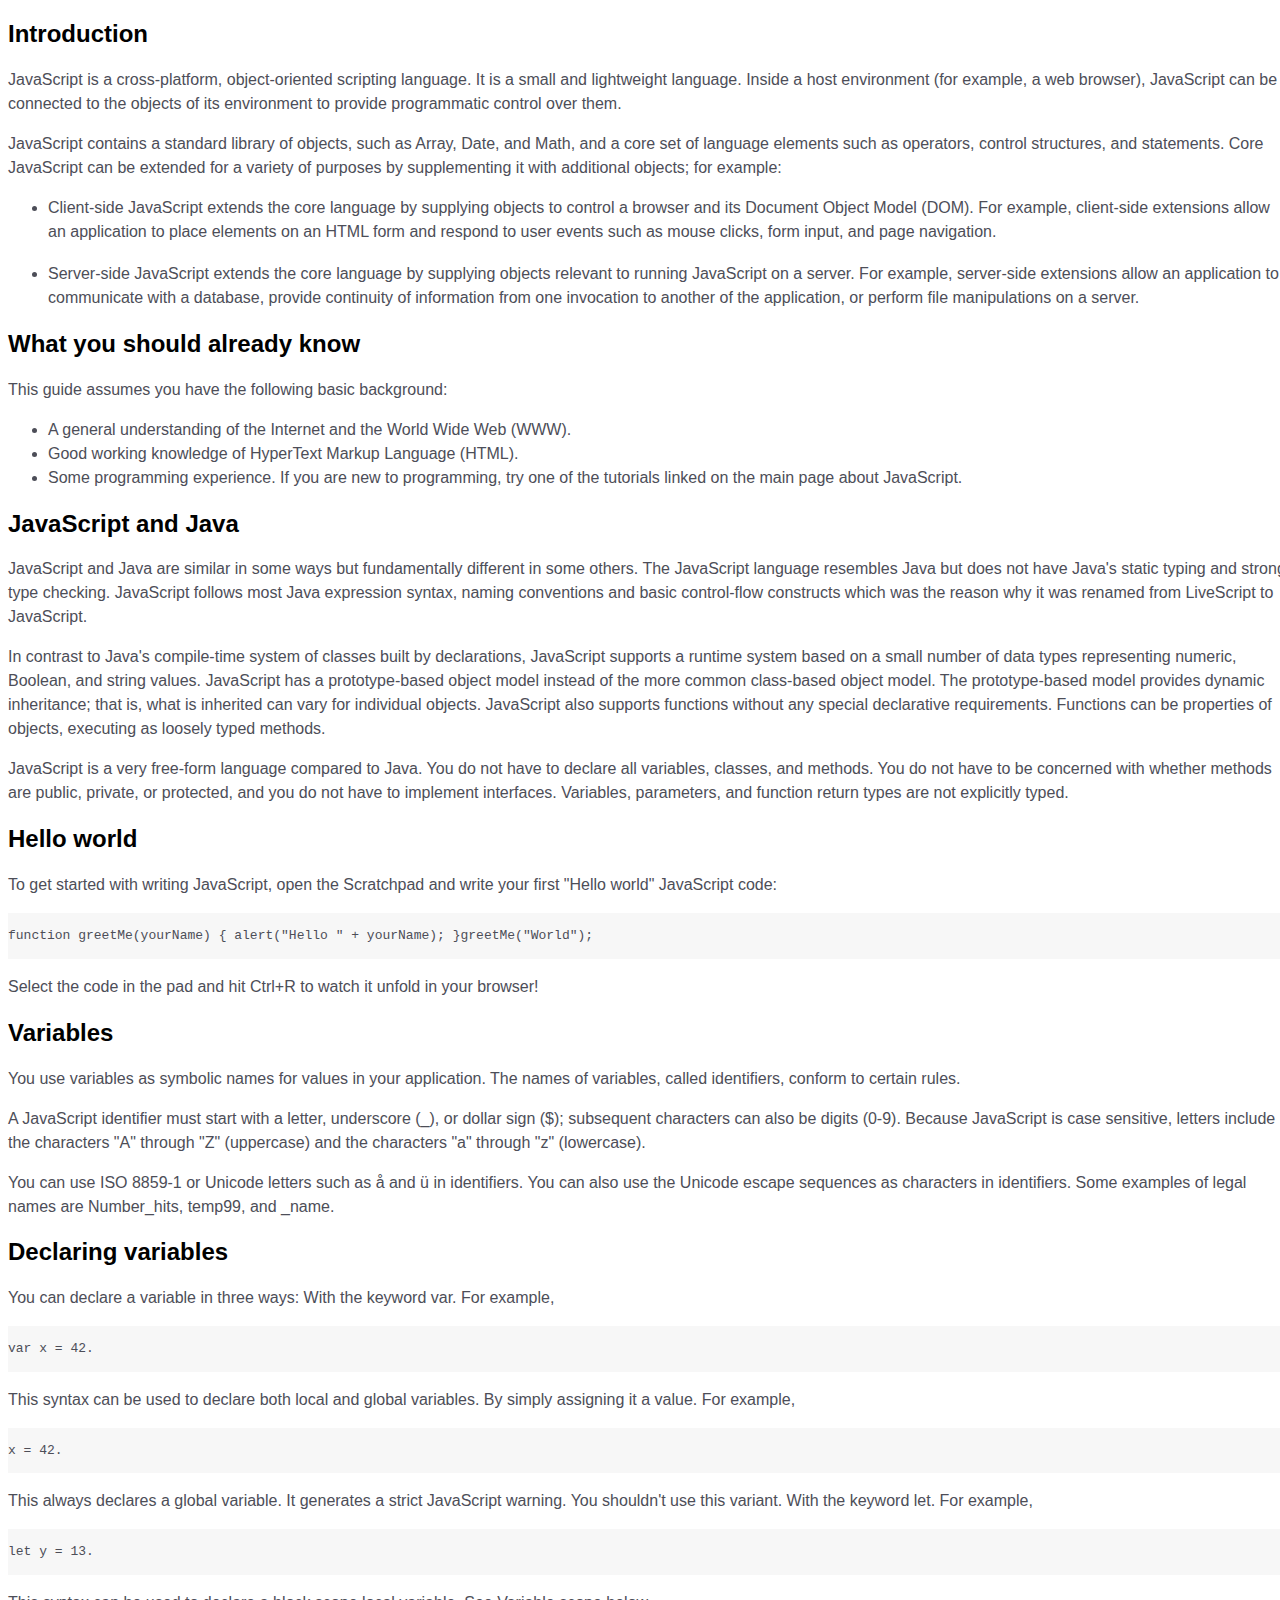
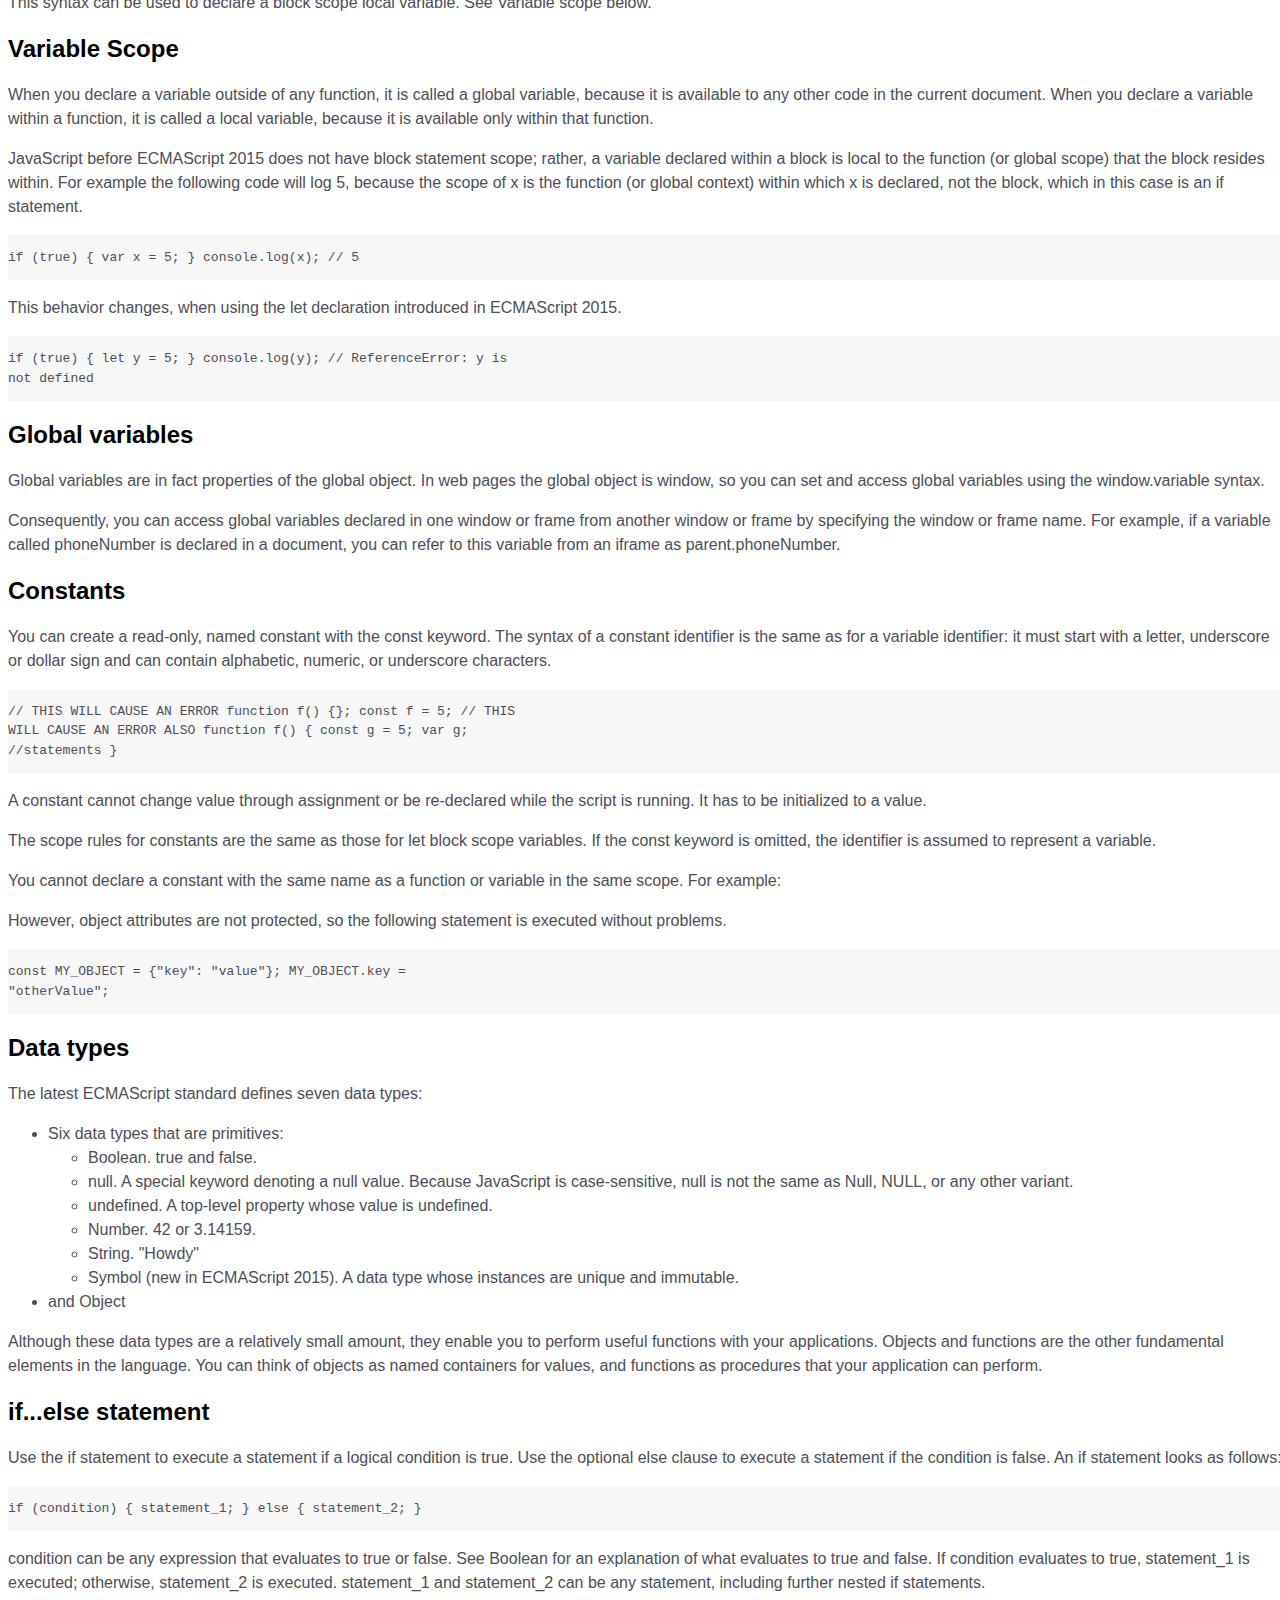
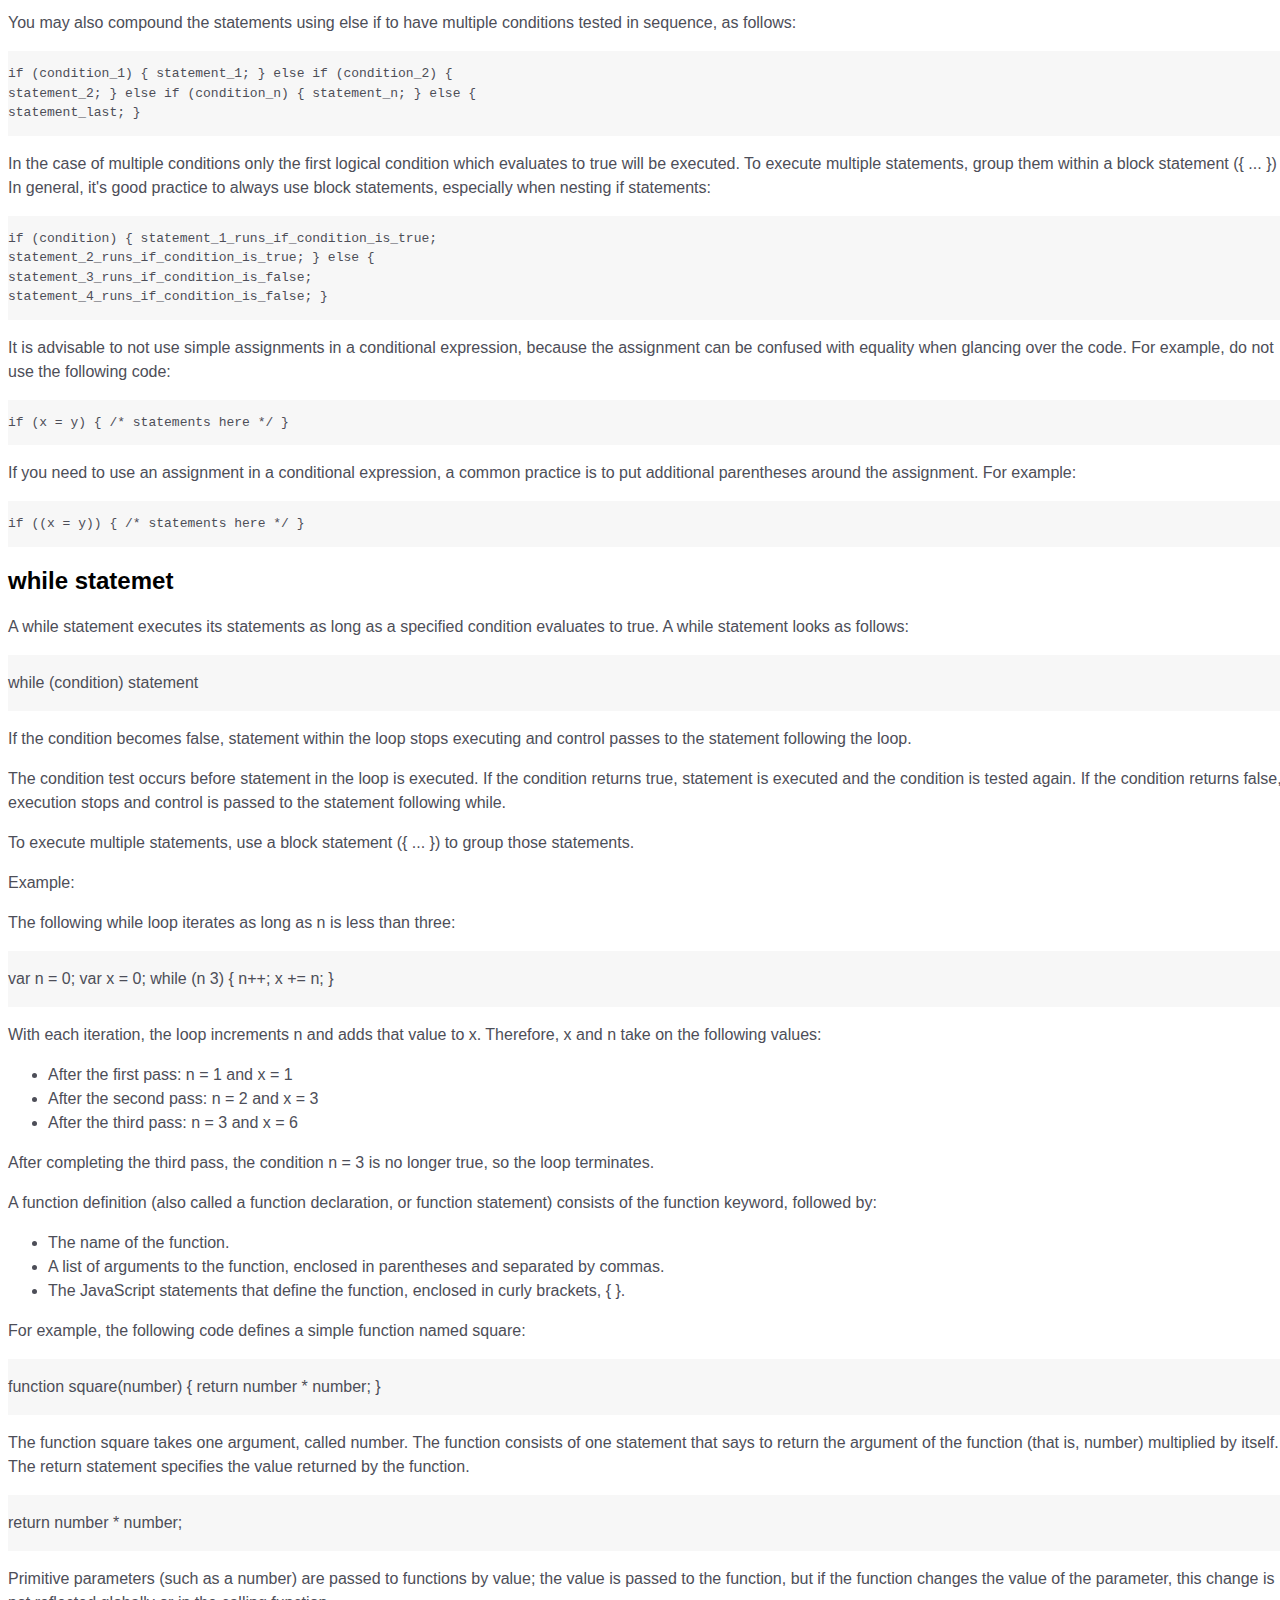
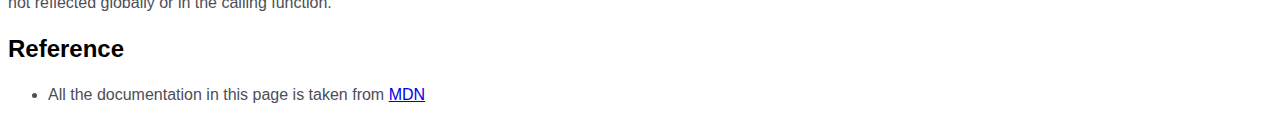
==== technical_documentation_page/src/index.html @ 86fd927f "html done" ====
<!DOCTYPE html>
<html lang="en">
<head>
    <meta charset="UTF-8">
    <meta http-equiv="X-UA-Compatible" content="IE=edge">
    <meta name="viewport" content="width=device-width, initial-scale=1.0">
    <title>Document</title>
    <link rel="stylesheet" href="styles.css">
</head>
<body>
    <div class="grid">
        <div class="links">

        </div>

        <div class="information">
            <div class="intro">
                <h2>Introduction</h2>
                <p>JavaScript is a cross-platform, object-oriented scripting language. It is a small and lightweight language. Inside a host environment (for example, a web browser), JavaScript can be connected to the objects of its environment to provide programmatic control over them.</p>
                <p>JavaScript contains a standard library of objects, such as Array, Date, and Math, and a core set of language elements such as operators, control structures, and statements. Core JavaScript can be extended for a variety of purposes by supplementing it with additional objects; for example:</p>
                <ul>
                    <li>Client-side JavaScript extends the core language by supplying objects to control a browser and its Document Object Model (DOM). For example, client-side extensions allow an application to place elements on an HTML form and respond to user events such as mouse clicks, form input, and page navigation.</li>
                    <br>
                    <li>Server-side JavaScript extends the core language by supplying objects relevant to running JavaScript on a server. For example, server-side extensions allow an application to communicate with a database, provide continuity of information from one invocation to another of the application, or perform file manipulations on a server.</li>
                </ul>
            </div>

            <div class="USK">
                <h2>What you should already know</h2>
                <p>This guide assumes you have the following basic background:</p>
                <ul>
                    <li>A general understanding of the Internet and the World Wide Web (WWW).</li>
                    <li>Good working knowledge of HyperText Markup Language (HTML).</li>
                    <li>Some programming experience. If you are new to programming, try one of the tutorials linked on the main page about JavaScript.</li>
                </ul>
            </div>

            <div class="javas">
                <h2>JavaScript and Java</h2>
                <p>JavaScript and Java are similar in some ways but fundamentally different in some others. The JavaScript language resembles Java but does not have Java's static typing and strong type checking. JavaScript follows most Java expression syntax, naming conventions and basic control-flow constructs which was the reason why it was renamed from LiveScript to JavaScript.</p>
                <p>In contrast to Java's compile-time system of classes built by declarations, JavaScript supports a runtime system based on a small number of data types representing numeric, Boolean, and string values. JavaScript has a prototype-based object model instead of the more common class-based object model. The prototype-based model provides dynamic inheritance; that is, what is inherited can vary for individual objects. JavaScript also supports functions without any special declarative requirements. Functions can be properties of objects, executing as loosely typed methods.</p>
                <p>JavaScript is a very free-form language compared to Java. You do not have to declare all variables, classes, and methods. You do not have to be concerned with whether methods are public, private, or protected, and you do not have to implement interfaces. Variables, parameters, and function return types are not explicitly typed. 
                </p>
            </div>

            <div class="helloWorld">
                <h2>Hello world</h2>
                <p>To get started with writing JavaScript, open the Scratchpad and write your first "Hello world" JavaScript code:</p>
                <div class="box">
                    <p class="subText">function greetMe(yourName) { alert("Hello " + yourName); }</p> 
                    <p class="subText">greetMe("World");</p>
                </div>
                <p>Select the code in the pad and hit Ctrl+R to watch it unfold in your browser!</p>
            </div>

            <div class="variables">
                <h2>Variables</h2>
                <p>You use variables as symbolic names for values in your application. The names of variables, called identifiers, conform to certain rules.</p>
                <p>A JavaScript identifier must start with a letter, underscore (_), or dollar sign ($); subsequent characters can also be digits (0-9). Because JavaScript is case sensitive, letters include the characters "A" through "Z" (uppercase) and the characters "a" through "z" (lowercase).</p>
                <p>You can use ISO 8859-1 or Unicode letters such as å and ü in identifiers. You can also use the Unicode escape sequences as characters in identifiers. Some examples of legal names are Number_hits, temp99, and _name.</p>
            </div>

            <div class="Declaring">
                <h2>Declaring variables</h2>
                <p>You can declare a variable in three ways:
                    With the keyword var. For example,
                </p>
                <div class="box">
                    <p class="subText">var x = 42.</p>
                </div>
                <p>This syntax can be used to declare both local and global variables.

                    By simply assigning it a value. For example,
                </p>
                <div class="box">
                    <p class="subText">x = 42.</p>
                </div>
                <p> This always declares a global variable. It generates a strict JavaScript warning. You shouldn't use this variant.

                    With the keyword let. For example,
                </p>
                <div class="box">
                    <p class="subText">let y = 13.</p>
                </div>
                <p>This syntax can be used to declare a block scope local variable. See Variable scope below.</p>
            </div>

            <div class="variableScope">
                <h2>Variable Scope</h2>
                <p>When you declare a variable outside of any function, it is called a global variable, because it is available to any other code in the current document. When you declare a variable within a function, it is called a local variable, because it is available only within that function.</p>
                <p>JavaScript before ECMAScript 2015 does not have block statement scope; rather, a variable declared within a block is local to the function (or global scope) that the block resides within. For example the following code will log 5, because the scope of x is the function (or global context) within which x is declared, not the block, which in this case is an if statement.</p>
                <div class="box">
                    <p class="subText">if (true) { var x = 5; } console.log(x); // 5</p>
                </div>
                <p>This behavior changes, when using the let declaration introduced in ECMAScript 2015.</p>
                <div class="box">
                    <p class="subText">if (true) { let y = 5; } console.log(y); // ReferenceError: y is<br> not defined</p>
                </div>

                <div class="globalVariables">
                    <h2>Global variables</h2>
                    <p>Global variables are in fact properties of the global object. In web pages the global object is window, so you can set and access global variables using the window.variable syntax.</p>
                    <p>Consequently, you can access global variables declared in one window or frame from another window or frame by specifying the window or frame name. For example, if a variable called phoneNumber is declared in a document, you can refer to this variable from an iframe as parent.phoneNumber.</p>
                </div>

                <div class="constants">
                    <h2>Constants</h2>
                    <p>You can create a read-only, named constant with the const keyword. The syntax of a constant identifier is the same as for a variable identifier: it must start with a letter, underscore or dollar sign and can contain alphabetic, numeric, or underscore characters.</p>
                    <div class="box">
                        <p class="subText">// THIS WILL CAUSE AN ERROR function f() {}; const f = 5; // THIS <br>
                            WILL CAUSE AN ERROR ALSO function f() { const g = 5; var g; <br>
                            //statements }</p>
                    </div>
                    <p>A constant cannot change value through assignment or be re-declared while the script is running. It has to be initialized to a value.</p>
                    <p>The scope rules for constants are the same as those for let block scope variables. If the const keyword is omitted, the identifier is assumed to represent a variable.</p>
                    <p>You cannot declare a constant with the same name as a function or variable in the same scope. For example:</p>
                    <p>However, object attributes are not protected, so the following statement is executed without problems.</p>
                    <div class="box">
                        <p class="subText">const MY_OBJECT = {"key": "value"}; MY_OBJECT.key = <br>
                            "otherValue";</p>
                    </div>

                    <div class="dataType">
                        <h2>Data types</h2>
                        <p>The latest ECMAScript standard defines seven data types:</p>
                        <ul>
                            <li>Six data types that are primitives:</li>
                            <ul>
                                <li class="subList">Boolean. true and false.</li>
                                <li class="subList">null. A special keyword denoting a null value. Because JavaScript is case-sensitive, null is not the same as Null, NULL, or any other variant.</li>
                                <li class="subList">undefined. A top-level property whose value is undefined.</li>
                                <li class="subList">Number. 42 or 3.14159.</li>
                                <li class="subList">String. "Howdy"</li>
                                <li class="subList">Symbol (new in ECMAScript 2015). A data type whose instances are unique and immutable.</li>
                            </ul>
                            <li>and Object</li>
                        </ul>
                        <p>Although these data types are a relatively small amount, they enable you to perform useful functions with your applications. Objects and functions are the other fundamental elements in the language. You can think of objects as named containers for values, and functions as procedures that your application can perform.</p>

                    </div>

                    <div class="ifElse">
                        <h2>if...else statement</h2>
                        <p>Use the if statement to execute a statement if a logical condition is true. Use the optional else clause to execute a statement if the condition is false. An if statement looks as follows:</p>
                        <div class="box">
                            <p class="subText">if (condition) { statement_1; } else { statement_2; }</p>
                        </div>
                        <p>condition can be any expression that evaluates to true or false. See Boolean for an explanation of what evaluates to true and false. If condition evaluates to true, statement_1 is executed; otherwise, statement_2 is executed. statement_1 and statement_2 can be any statement, including further nested if statements.</p>
                        <p>You may also compound the statements using else if to have multiple conditions tested in sequence, as follows:</p>
                        <div class="box">
                            <p class="subText">if (condition_1) { statement_1; } else if (condition_2) { <br>
                                statement_2; } else if (condition_n) { statement_n; } else { <br>
                                statement_last; }
                            </p>
                        </div>
                        <p>In the case of multiple conditions only the first logical condition which evaluates to true will be executed. To execute multiple statements, group them within a block statement ({ ... }) . In general, it's good practice to always use block statements, especially when nesting if statements:</p>
                        <div class="box">
                            <p class="subText">
                                if (condition) { statement_1_runs_if_condition_is_true; <br>
                                    statement_2_runs_if_condition_is_true; } else { <br>
                                    statement_3_runs_if_condition_is_false; <br>
                                    statement_4_runs_if_condition_is_false; }   <br>                         
                            </p>
                        </div>
                        <p>It is advisable to not use simple assignments in a conditional expression, because the assignment can be confused with equality when glancing over the code. For example, do not use the following code:</p>
                        <div class="box">
                            <p class="subText">if (x = y) { /* statements here */ }</p>
                        </div>
                        <p>If you need to use an assignment in a conditional expression, a common practice is to put additional parentheses around the assignment. For example:</p>
                        <div class="box">
                            <p class="subText">if ((x = y)) { /* statements here */ }</p>
                        </div>
                    </div>

                    <div class="text">
                        <h2>while statemet</h2>
                        <p>A while statement executes its statements as long as a specified condition evaluates to true. A while statement looks as follows:</p>
                        <div class="box">
                            <p>while (condition) statement</p>
                        </div>
                        <p>If the condition becomes false, statement within the loop stops executing and control passes to the statement following the loop.</p>
                        <p>The condition test occurs before statement in the loop is executed. If the condition returns true, statement is executed and the condition is tested again. If the condition returns false, execution stops and control is passed to the statement following while.</p>
                        <p>To execute multiple statements, use a block statement ({ ... }) to group those statements.</p>
                        <p>Example:</p>
                        <p>The following while loop iterates as long as n is less than three:</p>
                        <div class="box">
                            <p>var n = 0; var x = 0; while (n  3) { n++; x += n; }</p>
                        </div>
                        <p>With each iteration, the loop increments n and adds that value to x. Therefore, x and n take on the following values:
                            <ul>
                                <li>After the first pass: n = 1 and x = 1</li>
                                <li>After the second pass: n = 2 and x = 3</li>
                                <li>After the third pass: n = 3 and x = 6</li>
                            </ul>
                        </p>
                        <p>After completing the third pass, the condition n = 3 is no longer true, so the loop terminates.</p>
                    </div>

                    <div class="text">
                        <p>A function definition (also called a function declaration, or function statement) consists of the function keyword, followed by:
                            <ul>
                                <li>
                                    The name of the function.
                                </li>
                                <li>
                                    A list of arguments to the function, enclosed in parentheses and separated by commas.                                   
                                </li>
                                <li>
                                    The JavaScript statements that define the function, enclosed in curly brackets, { }.
                                </li>
                            </ul>
                        </p>
                        <p>For example, the following code defines a simple function named square:</p>
                        <div class="box">
                            <p>function square(number) { return number * number; }</p>
                        </div>
                        <p>The function square takes one argument, called number. The function consists of one statement that says to return the argument of the function (that is, number) multiplied by itself. The return statement specifies the value returned by the function.</p>
                        <div class="box">
                            <p>return number * number;</p>
                        </div>
                        <p>Primitive parameters (such as a number) are passed to functions by value; the value is passed to the function, but if the function changes the value of the parameter, this change is not reflected globally or in the calling function.</p>
                    </div>

                    <div class="text">
                        <h2>Reference</h2>
                        <ul>
                            <li>
                                All the documentation in this page is taken from <a href="https://developer.mozilla.org/en-US/docs/Web/JavaScript/Guide">MDN</a>
                            </li>
                        </ul>
                    </div>
                </div>
            </div>
        </div>
    </div>
</body>
</html>
---- technical_documentation_page/src/styles.css ----
body{
    width: 100%;
    height: 100%;
    background-color: #FFFFFF;
}


p, li{
    font-family: Arial;
    color: rgb(77,78,88);
    line-height: 150%;
}

h2{
    font-family: Arial;
}

.box{
    background-color: #F7F7F7;
    width: 100%;
    height: auto;
    display: flex;
    align-items: center;
}

.subText{
    font-family: 'Courier New', Courier, monospace;
    font-size: 13px;
}
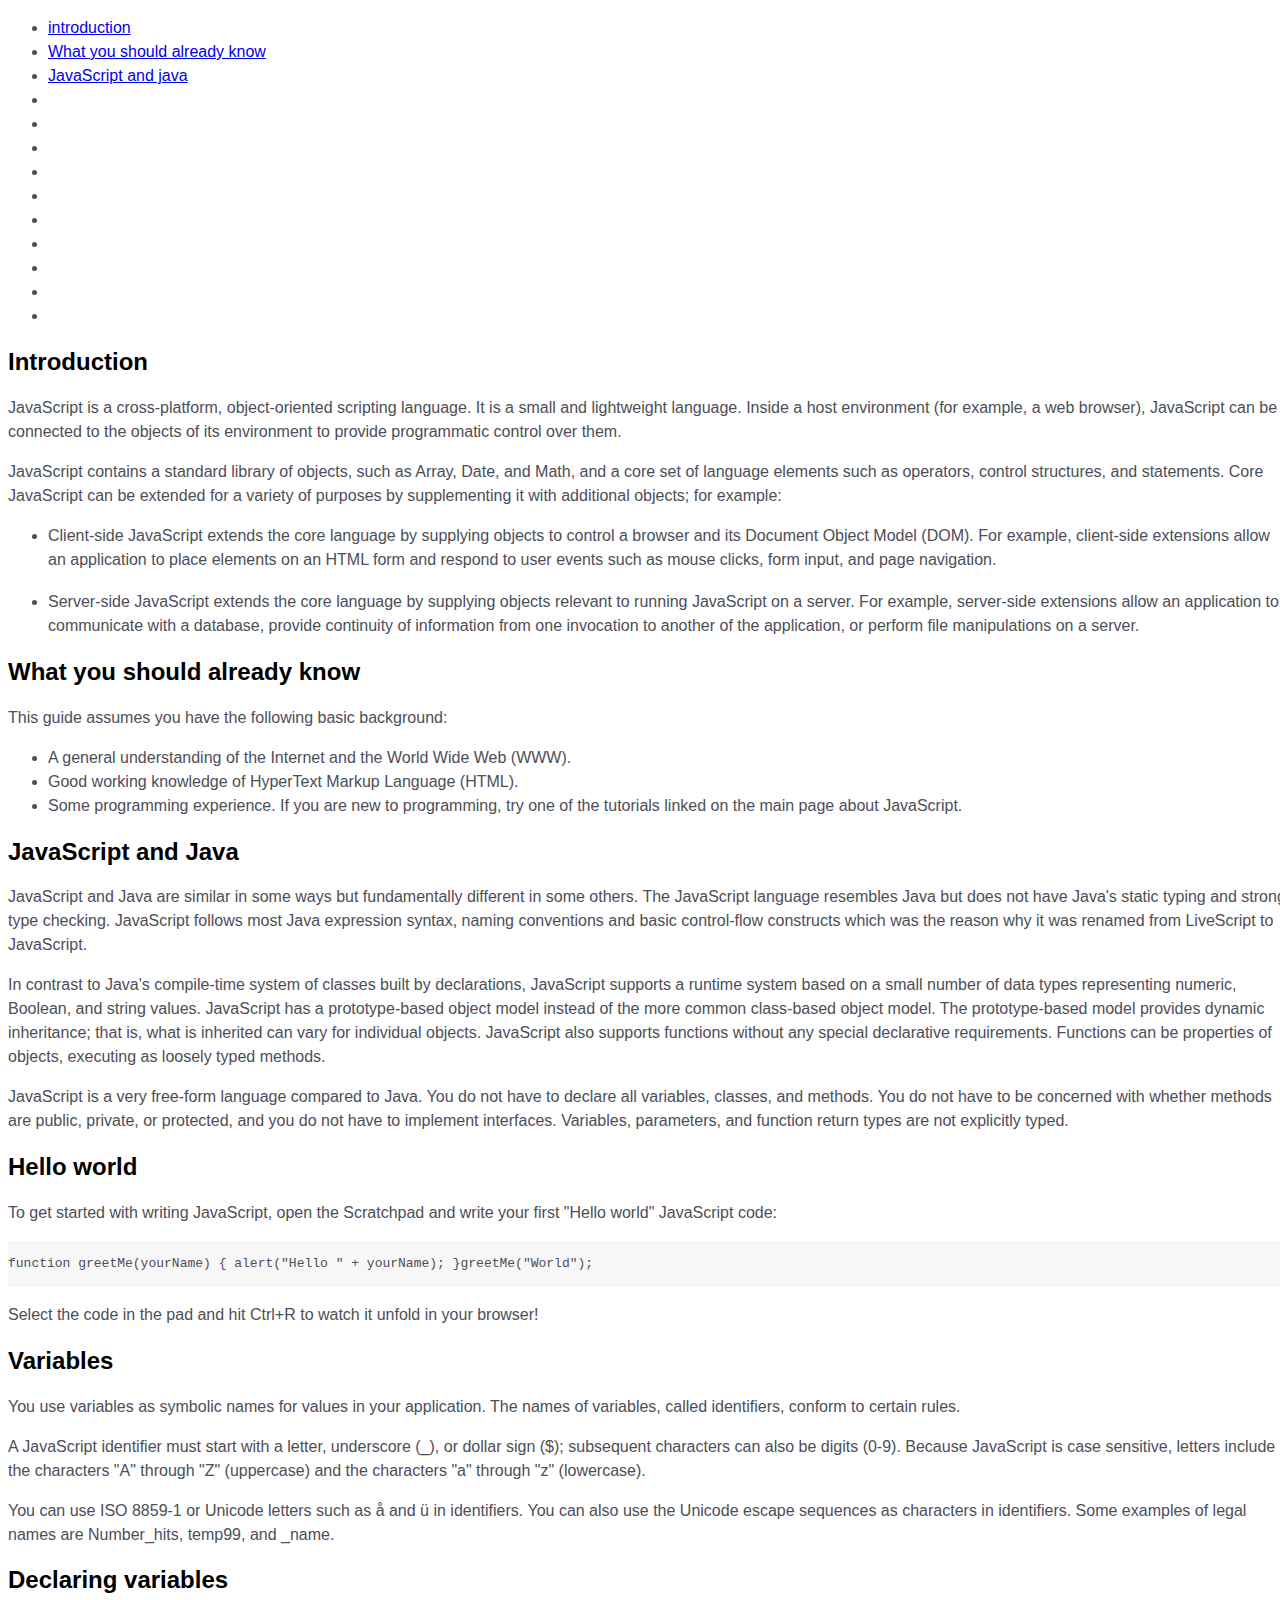
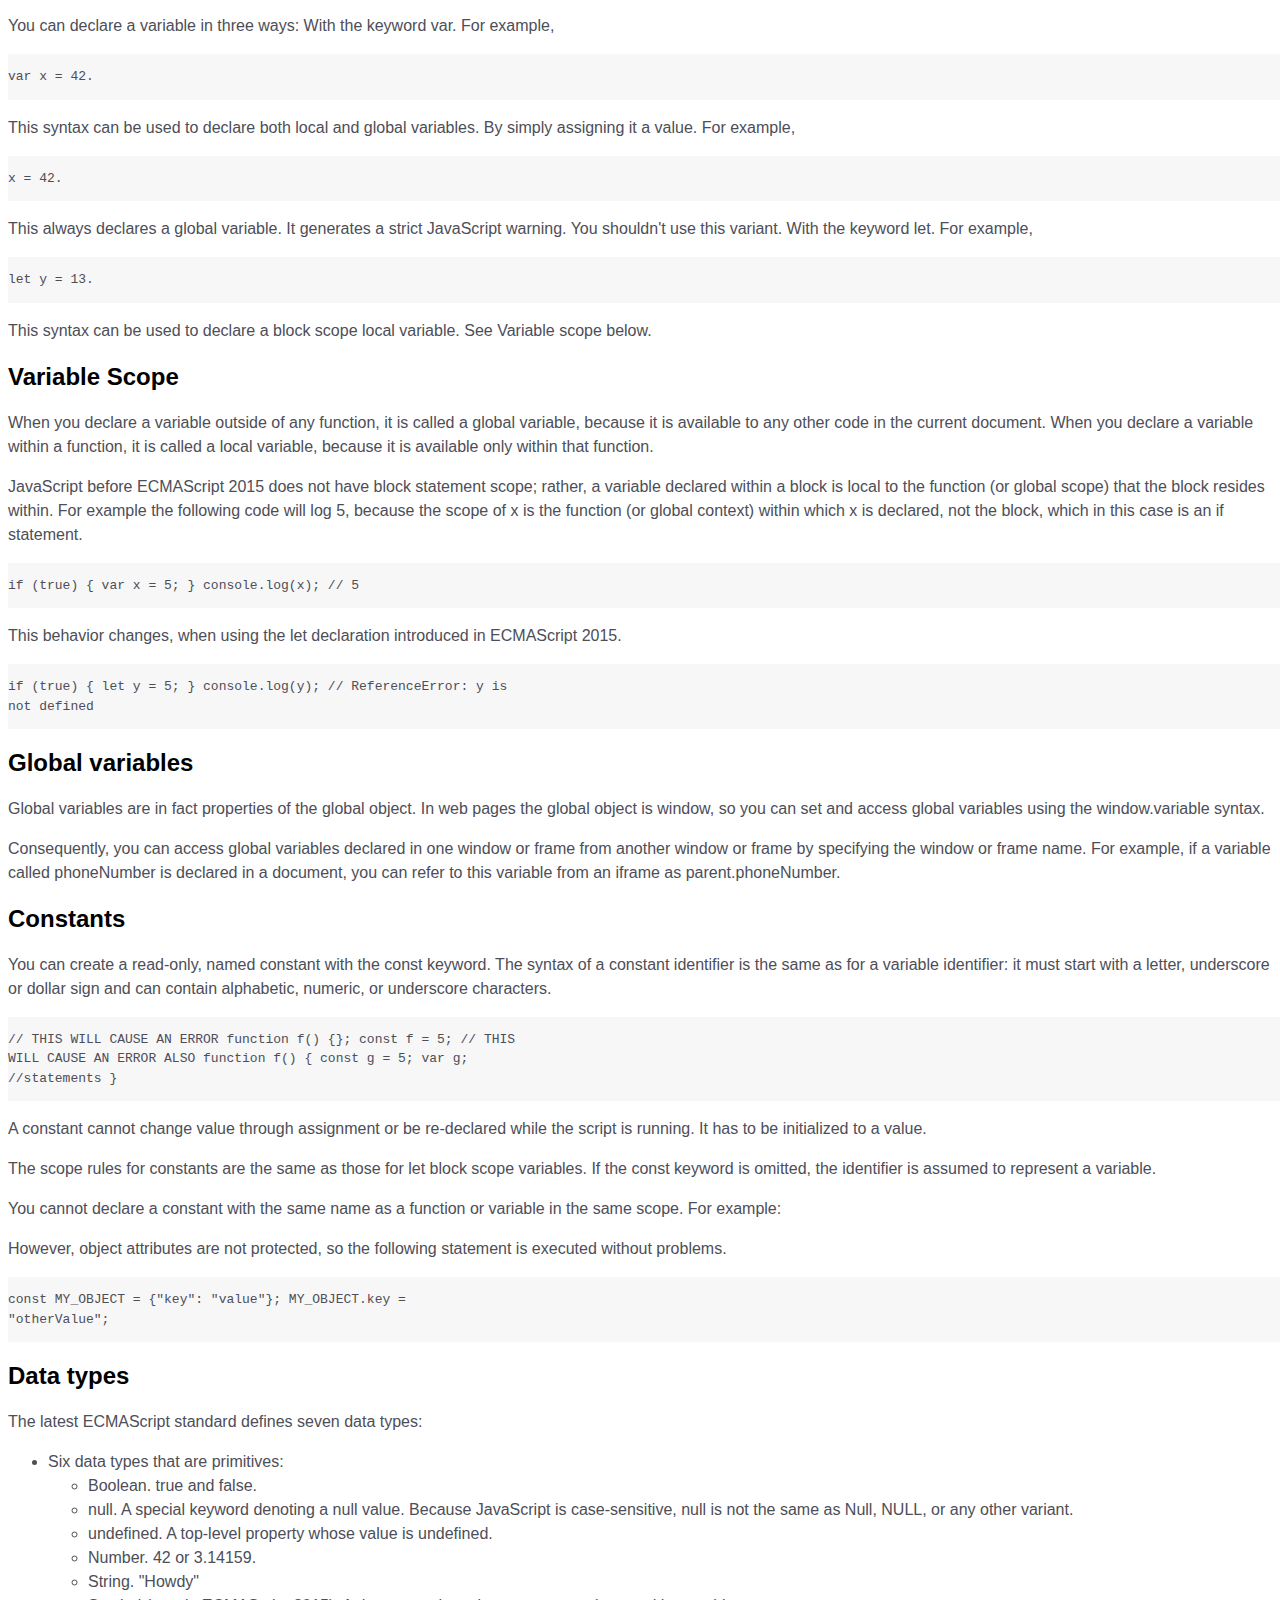
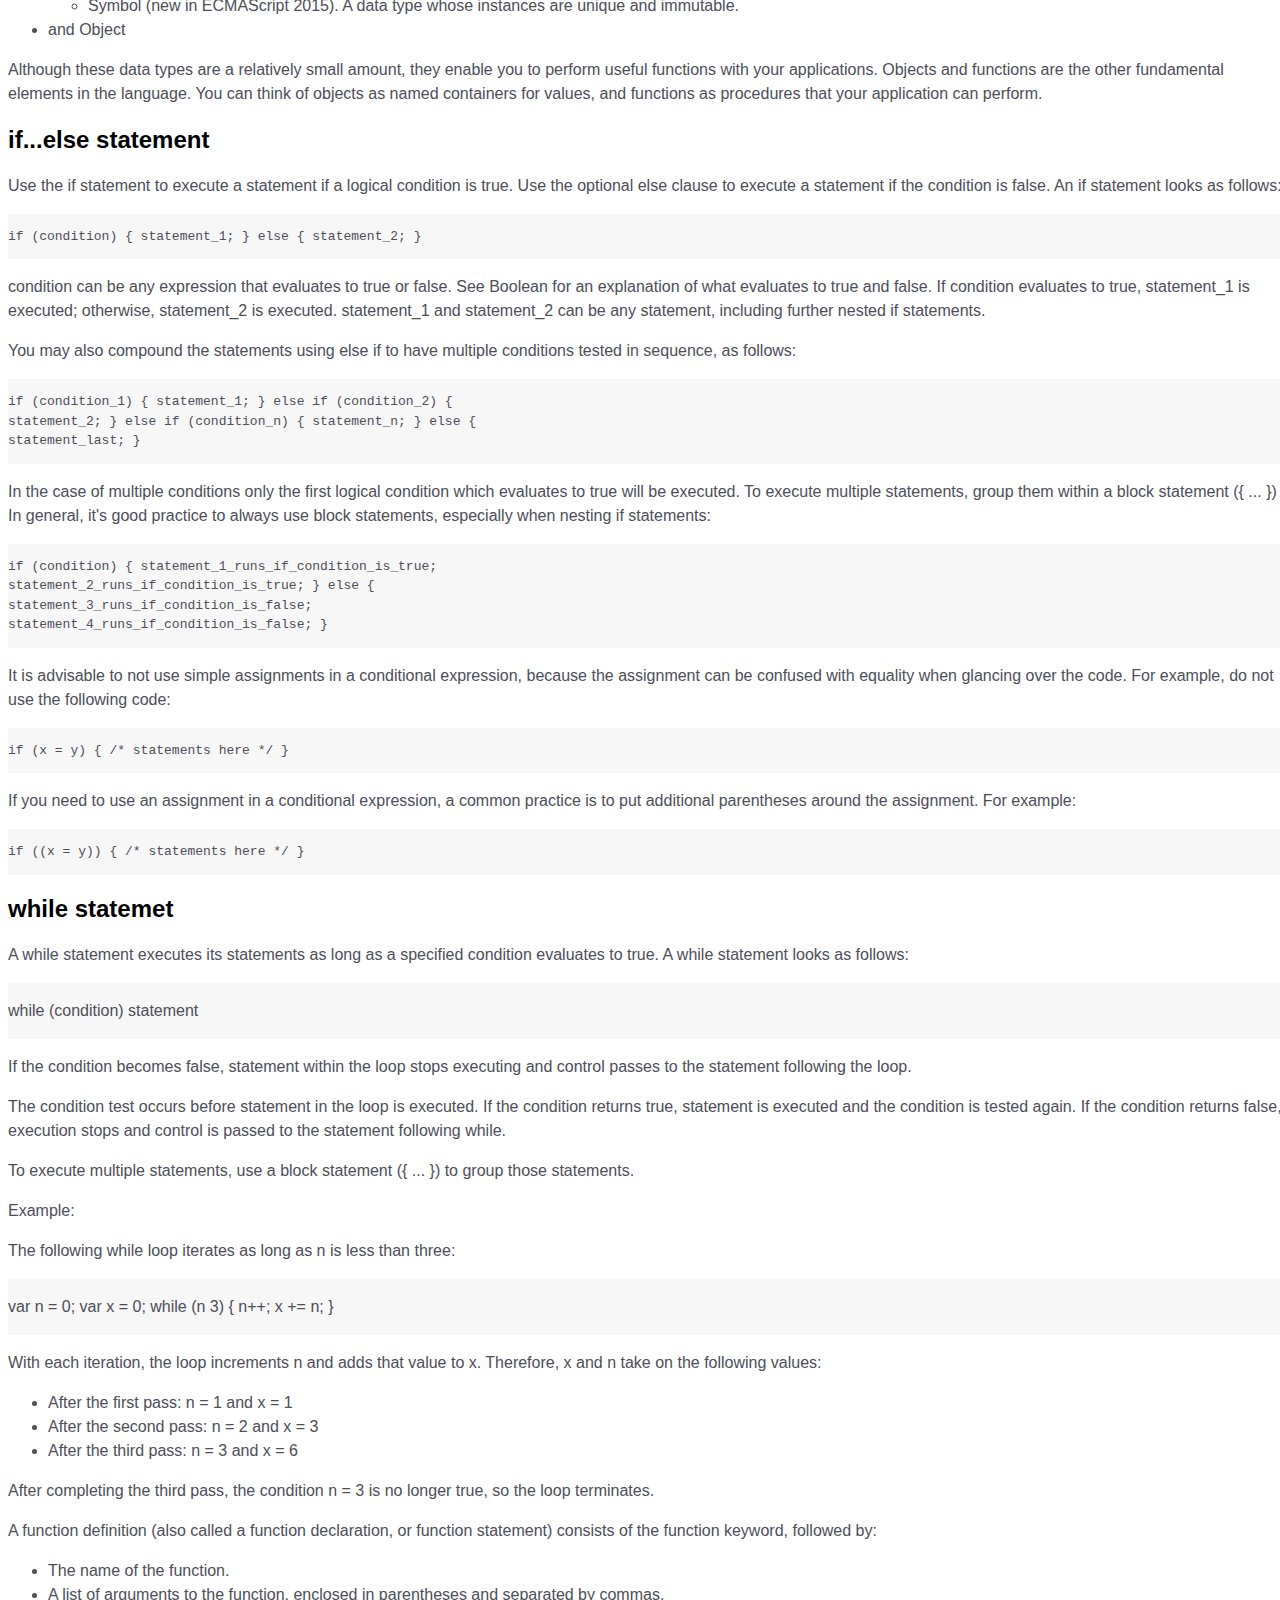
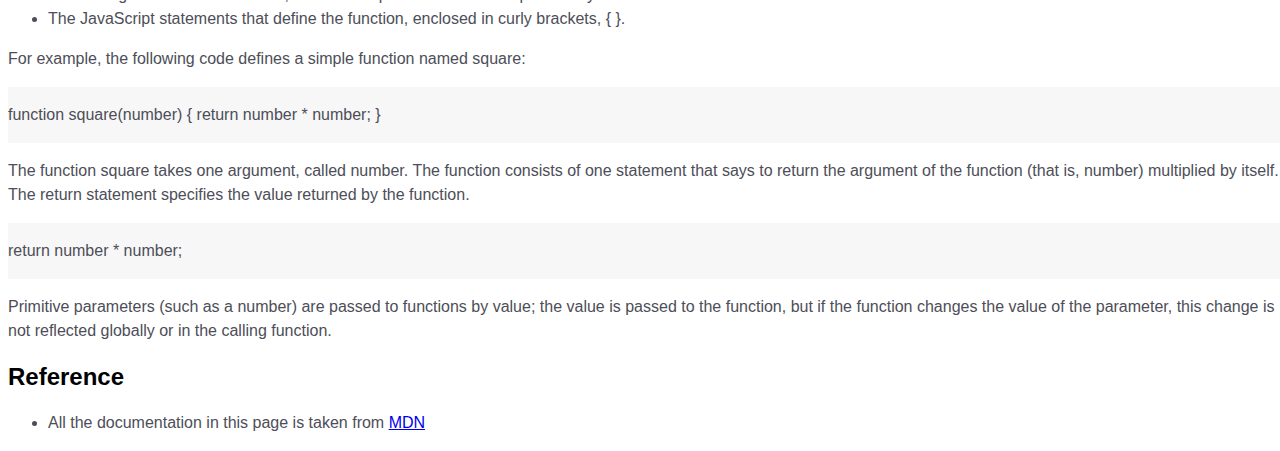
==== commit c6e25727: "hay sections" ====
--- a/technical_documentation_page/src/index.html
+++ b/technical_documentation_page/src/index.html
@@ -8,102 +8,132 @@
     <link rel="stylesheet" href="styles.css">
 </head>
 <body>
+    <ul class="menu">
+        <li><a href="#intro">introduction</a></li>
+        <li><a href="#USK">What you should already know</a></li>
+        <li><a href="#javas">JavaScript and java</a></li>
+        <li><a href=""></a></li>
+        <li><a href=""></a></li>
+        <li><a href=""></a></li>        
+        <li><a href=""></a></li>
+        <li><a href=""></a></li>
+        <li><a href=""></a></li>
+        <li><a href=""></a></li>
+        <li><a href=""></a></li>
+        <li><a href=""></a></li>
+        <li><a href=""></a></li>
+    </ul>
     <div class="grid">
-        <div class="links">
-
-        </div>
 
         <div class="information">
-            <div class="intro">
-                <h2>Introduction</h2>
-                <p>JavaScript is a cross-platform, object-oriented scripting language. It is a small and lightweight language. Inside a host environment (for example, a web browser), JavaScript can be connected to the objects of its environment to provide programmatic control over them.</p>
-                <p>JavaScript contains a standard library of objects, such as Array, Date, and Math, and a core set of language elements such as operators, control structures, and statements. Core JavaScript can be extended for a variety of purposes by supplementing it with additional objects; for example:</p>
-                <ul>
-                    <li>Client-side JavaScript extends the core language by supplying objects to control a browser and its Document Object Model (DOM). For example, client-side extensions allow an application to place elements on an HTML form and respond to user events such as mouse clicks, form input, and page navigation.</li>
-                    <br>
-                    <li>Server-side JavaScript extends the core language by supplying objects relevant to running JavaScript on a server. For example, server-side extensions allow an application to communicate with a database, provide continuity of information from one invocation to another of the application, or perform file manipulations on a server.</li>
-                </ul>
-            </div>
-
-            <div class="USK">
-                <h2>What you should already know</h2>
-                <p>This guide assumes you have the following basic background:</p>
-                <ul>
-                    <li>A general understanding of the Internet and the World Wide Web (WWW).</li>
-                    <li>Good working knowledge of HyperText Markup Language (HTML).</li>
-                    <li>Some programming experience. If you are new to programming, try one of the tutorials linked on the main page about JavaScript.</li>
-                </ul>
-            </div>
-
-            <div class="javas">
-                <h2>JavaScript and Java</h2>
-                <p>JavaScript and Java are similar in some ways but fundamentally different in some others. The JavaScript language resembles Java but does not have Java's static typing and strong type checking. JavaScript follows most Java expression syntax, naming conventions and basic control-flow constructs which was the reason why it was renamed from LiveScript to JavaScript.</p>
-                <p>In contrast to Java's compile-time system of classes built by declarations, JavaScript supports a runtime system based on a small number of data types representing numeric, Boolean, and string values. JavaScript has a prototype-based object model instead of the more common class-based object model. The prototype-based model provides dynamic inheritance; that is, what is inherited can vary for individual objects. JavaScript also supports functions without any special declarative requirements. Functions can be properties of objects, executing as loosely typed methods.</p>
-                <p>JavaScript is a very free-form language compared to Java. You do not have to declare all variables, classes, and methods. You do not have to be concerned with whether methods are public, private, or protected, and you do not have to implement interfaces. Variables, parameters, and function return types are not explicitly typed. 
-                </p>
-            </div>
-
-            <div class="helloWorld">
-                <h2>Hello world</h2>
-                <p>To get started with writing JavaScript, open the Scratchpad and write your first "Hello world" JavaScript code:</p>
-                <div class="box">
-                    <p class="subText">function greetMe(yourName) { alert("Hello " + yourName); }</p> 
-                    <p class="subText">greetMe("World");</p>
-                </div>
-                <p>Select the code in the pad and hit Ctrl+R to watch it unfold in your browser!</p>
-            </div>
-
-            <div class="variables">
-                <h2>Variables</h2>
-                <p>You use variables as symbolic names for values in your application. The names of variables, called identifiers, conform to certain rules.</p>
-                <p>A JavaScript identifier must start with a letter, underscore (_), or dollar sign ($); subsequent characters can also be digits (0-9). Because JavaScript is case sensitive, letters include the characters "A" through "Z" (uppercase) and the characters "a" through "z" (lowercase).</p>
-                <p>You can use ISO 8859-1 or Unicode letters such as å and ü in identifiers. You can also use the Unicode escape sequences as characters in identifiers. Some examples of legal names are Number_hits, temp99, and _name.</p>
-            </div>
-
-            <div class="Declaring">
-                <h2>Declaring variables</h2>
-                <p>You can declare a variable in three ways:
-                    With the keyword var. For example,
-                </p>
-                <div class="box">
-                    <p class="subText">var x = 42.</p>
-                </div>
-                <p>This syntax can be used to declare both local and global variables.
-
-                    By simply assigning it a value. For example,
-                </p>
-                <div class="box">
-                    <p class="subText">x = 42.</p>
-                </div>
-                <p> This always declares a global variable. It generates a strict JavaScript warning. You shouldn't use this variant.
-
-                    With the keyword let. For example,
-                </p>
-                <div class="box">
-                    <p class="subText">let y = 13.</p>
-                </div>
-                <p>This syntax can be used to declare a block scope local variable. See Variable scope below.</p>
-            </div>
-
-            <div class="variableScope">
-                <h2>Variable Scope</h2>
-                <p>When you declare a variable outside of any function, it is called a global variable, because it is available to any other code in the current document. When you declare a variable within a function, it is called a local variable, because it is available only within that function.</p>
-                <p>JavaScript before ECMAScript 2015 does not have block statement scope; rather, a variable declared within a block is local to the function (or global scope) that the block resides within. For example the following code will log 5, because the scope of x is the function (or global context) within which x is declared, not the block, which in this case is an if statement.</p>
-                <div class="box">
-                    <p class="subText">if (true) { var x = 5; } console.log(x); // 5</p>
-                </div>
-                <p>This behavior changes, when using the let declaration introduced in ECMAScript 2015.</p>
-                <div class="box">
-                    <p class="subText">if (true) { let y = 5; } console.log(y); // ReferenceError: y is<br> not defined</p>
-                </div>
-
-                <div class="globalVariables">
-                    <h2>Global variables</h2>
-                    <p>Global variables are in fact properties of the global object. In web pages the global object is window, so you can set and access global variables using the window.variable syntax.</p>
-                    <p>Consequently, you can access global variables declared in one window or frame from another window or frame by specifying the window or frame name. For example, if a variable called phoneNumber is declared in a document, you can refer to this variable from an iframe as parent.phoneNumber.</p>
-                </div>
-
-                <div class="constants">
+            <section id="intro"> 
+                <div class="intro">
+                    <h2>Introduction</h2>
+                    <p>JavaScript is a cross-platform, object-oriented scripting language. It is a small and lightweight language. Inside a host environment (for example, a web browser), JavaScript can be connected to the objects of its environment to provide programmatic control over them.</p>
+                    <p>JavaScript contains a standard library of objects, such as Array, Date, and Math, and a core set of language elements such as operators, control structures, and statements. Core JavaScript can be extended for a variety of purposes by supplementing it with additional objects; for example:</p>
+                    <ul>
+                        <li>Client-side JavaScript extends the core language by supplying objects to control a browser and its Document Object Model (DOM). For example, client-side extensions allow an application to place elements on an HTML form and respond to user events such as mouse clicks, form input, and page navigation.</li>
+                        <br>
+                        <li>Server-side JavaScript extends the core language by supplying objects relevant to running JavaScript on a server. For example, server-side extensions allow an application to communicate with a database, provide continuity of information from one invocation to another of the application, or perform file manipulations on a server.</li>
+                    </ul>
+                </div>
+            </section>
+            
+            <section id="USK">
+                <div class="USK">
+                    <h2>What you should already know</h2>
+                    <p>This guide assumes you have the following basic background:</p>
+                    <ul>
+                        <li>A general understanding of the Internet and the World Wide Web (WWW).</li>
+                        <li>Good working knowledge of HyperText Markup Language (HTML).</li>
+                        <li>Some programming experience. If you are new to programming, try one of the tutorials linked on the main page about JavaScript.</li>
+                    </ul>
+                </div>
+            </section>
+            
+            <section id="javas">
+                <div class="javas">
+                    <h2>JavaScript and Java</h2>
+                    <p>JavaScript and Java are similar in some ways but fundamentally different in some others. The JavaScript language resembles Java but does not have Java's static typing and strong type checking. JavaScript follows most Java expression syntax, naming conventions and basic control-flow constructs which was the reason why it was renamed from LiveScript to JavaScript.</p>
+                    <p>In contrast to Java's compile-time system of classes built by declarations, JavaScript supports a runtime system based on a small number of data types representing numeric, Boolean, and string values. JavaScript has a prototype-based object model instead of the more common class-based object model. The prototype-based model provides dynamic inheritance; that is, what is inherited can vary for individual objects. JavaScript also supports functions without any special declarative requirements. Functions can be properties of objects, executing as loosely typed methods.</p>
+                    <p>JavaScript is a very free-form language compared to Java. You do not have to declare all variables, classes, and methods. You do not have to be concerned with whether methods are public, private, or protected, and you do not have to implement interfaces. Variables, parameters, and function return types are not explicitly typed. 
+                    </p>
+                </div>
+            </section>
+            
+            <section id="helloWorld">
+                <div class="helloWorld">
+                    <h2>Hello world</h2>
+                    <p>To get started with writing JavaScript, open the Scratchpad and write your first "Hello world" JavaScript code:</p>
+                    <div class="box">
+                        <p class="subText">function greetMe(yourName) { alert("Hello " + yourName); }</p> 
+                        <p class="subText">greetMe("World");</p>
+                    </div>
+                    <p>Select the code in the pad and hit Ctrl+R to watch it unfold in your browser!</p>
+                </div>
+            </section>
+            
+            <section id="variables">
+                <div class="variables">
+                    <h2>Variables</h2>
+                    <p>You use variables as symbolic names for values in your application. The names of variables, called identifiers, conform to certain rules.</p>
+                    <p>A JavaScript identifier must start with a letter, underscore (_), or dollar sign ($); subsequent characters can also be digits (0-9). Because JavaScript is case sensitive, letters include the characters "A" through "Z" (uppercase) and the characters "a" through "z" (lowercase).</p>
+                    <p>You can use ISO 8859-1 or Unicode letters such as å and ü in identifiers. You can also use the Unicode escape sequences as characters in identifiers. Some examples of legal names are Number_hits, temp99, and _name.</p>
+                </div>
+            </section>
+            
+            <section id="declaring">
+                <div class="Declaring">
+                    <h2>Declaring variables</h2>
+                    <p>You can declare a variable in three ways:
+                        With the keyword var. For example,
+                    </p>
+                    <div class="box">
+                        <p class="subText">var x = 42.</p>
+                    </div>
+                    <p>This syntax can be used to declare both local and global variables.
+    
+                        By simply assigning it a value. For example,
+                    </p>
+                    <div class="box">
+                        <p class="subText">x = 42.</p>
+                    </div>
+                    <p> This always declares a global variable. It generates a strict JavaScript warning. You shouldn't use this variant.
+    
+                        With the keyword let. For example,
+                    </p>
+                    <div class="box">
+                        <p class="subText">let y = 13.</p>
+                    </div>
+                    <p>This syntax can be used to declare a block scope local variable. See Variable scope below.</p>
+                </div>
+            </section>
+            
+            <section id="variableScope">
+                <div class="variableScope" >
+                    <h2>Variable Scope</h2>
+                    <p>When you declare a variable outside of any function, it is called a global variable, because it is available to any other code in the current document. When you declare a variable within a function, it is called a local variable, because it is available only within that function.</p>
+                    <p>JavaScript before ECMAScript 2015 does not have block statement scope; rather, a variable declared within a block is local to the function (or global scope) that the block resides within. For example the following code will log 5, because the scope of x is the function (or global context) within which x is declared, not the block, which in this case is an if statement.</p>
+                    <div class="box">
+                        <p class="subText">if (true) { var x = 5; } console.log(x); // 5</p>
+                    </div>
+                    <p>This behavior changes, when using the let declaration introduced in ECMAScript 2015.</p>
+                    <div class="box">
+                        <p class="subText">if (true) { let y = 5; } console.log(y); // ReferenceError: y is<br> not defined</p>
+                    </div>
+                </div>
+            </section>
+            
+<section id="globalVariables">
+    <div class="globalVariables">
+        <h2>Global variables</h2>
+        <p>Global variables are in fact properties of the global object. In web pages the global object is window, so you can set and access global variables using the window.variable syntax.</p>
+        <p>Consequently, you can access global variables declared in one window or frame from another window or frame by specifying the window or frame name. For example, if a variable called phoneNumber is declared in a document, you can refer to this variable from an iframe as parent.phoneNumber.</p>
+    </div>
+</section>
+                
+
+                <div class="constants" id="constants">
                     <h2>Constants</h2>
                     <p>You can create a read-only, named constant with the const keyword. The syntax of a constant identifier is the same as for a variable identifier: it must start with a letter, underscore or dollar sign and can contain alphabetic, numeric, or underscore characters.</p>
                     <div class="box">
@@ -120,7 +150,7 @@
                             "otherValue";</p>
                     </div>
 
-                    <div class="dataType">
+                    <div class="dataType" id="dataType">
                         <h2>Data types</h2>
                         <p>The latest ECMAScript standard defines seven data types:</p>
                         <ul>
@@ -139,7 +169,7 @@
 
                     </div>
 
-                    <div class="ifElse">
+                    <div class="ifElse" id="ifElse">
                         <h2>if...else statement</h2>
                         <p>Use the if statement to execute a statement if a logical condition is true. Use the optional else clause to execute a statement if the condition is false. An if statement looks as follows:</p>
                         <div class="box">
@@ -172,7 +202,7 @@
                         </div>
                     </div>
 
-                    <div class="text">
+                    <div class="text" id="while">
                         <h2>while statemet</h2>
                         <p>A while statement executes its statements as long as a specified condition evaluates to true. A while statement looks as follows:</p>
                         <div class="box">
@@ -221,7 +251,7 @@
                         <p>Primitive parameters (such as a number) are passed to functions by value; the value is passed to the function, but if the function changes the value of the parameter, this change is not reflected globally or in the calling function.</p>
                     </div>
 
-                    <div class="text">
+                    <div class="text" id="reference">
                         <h2>Reference</h2>
                         <ul>
                             <li>
